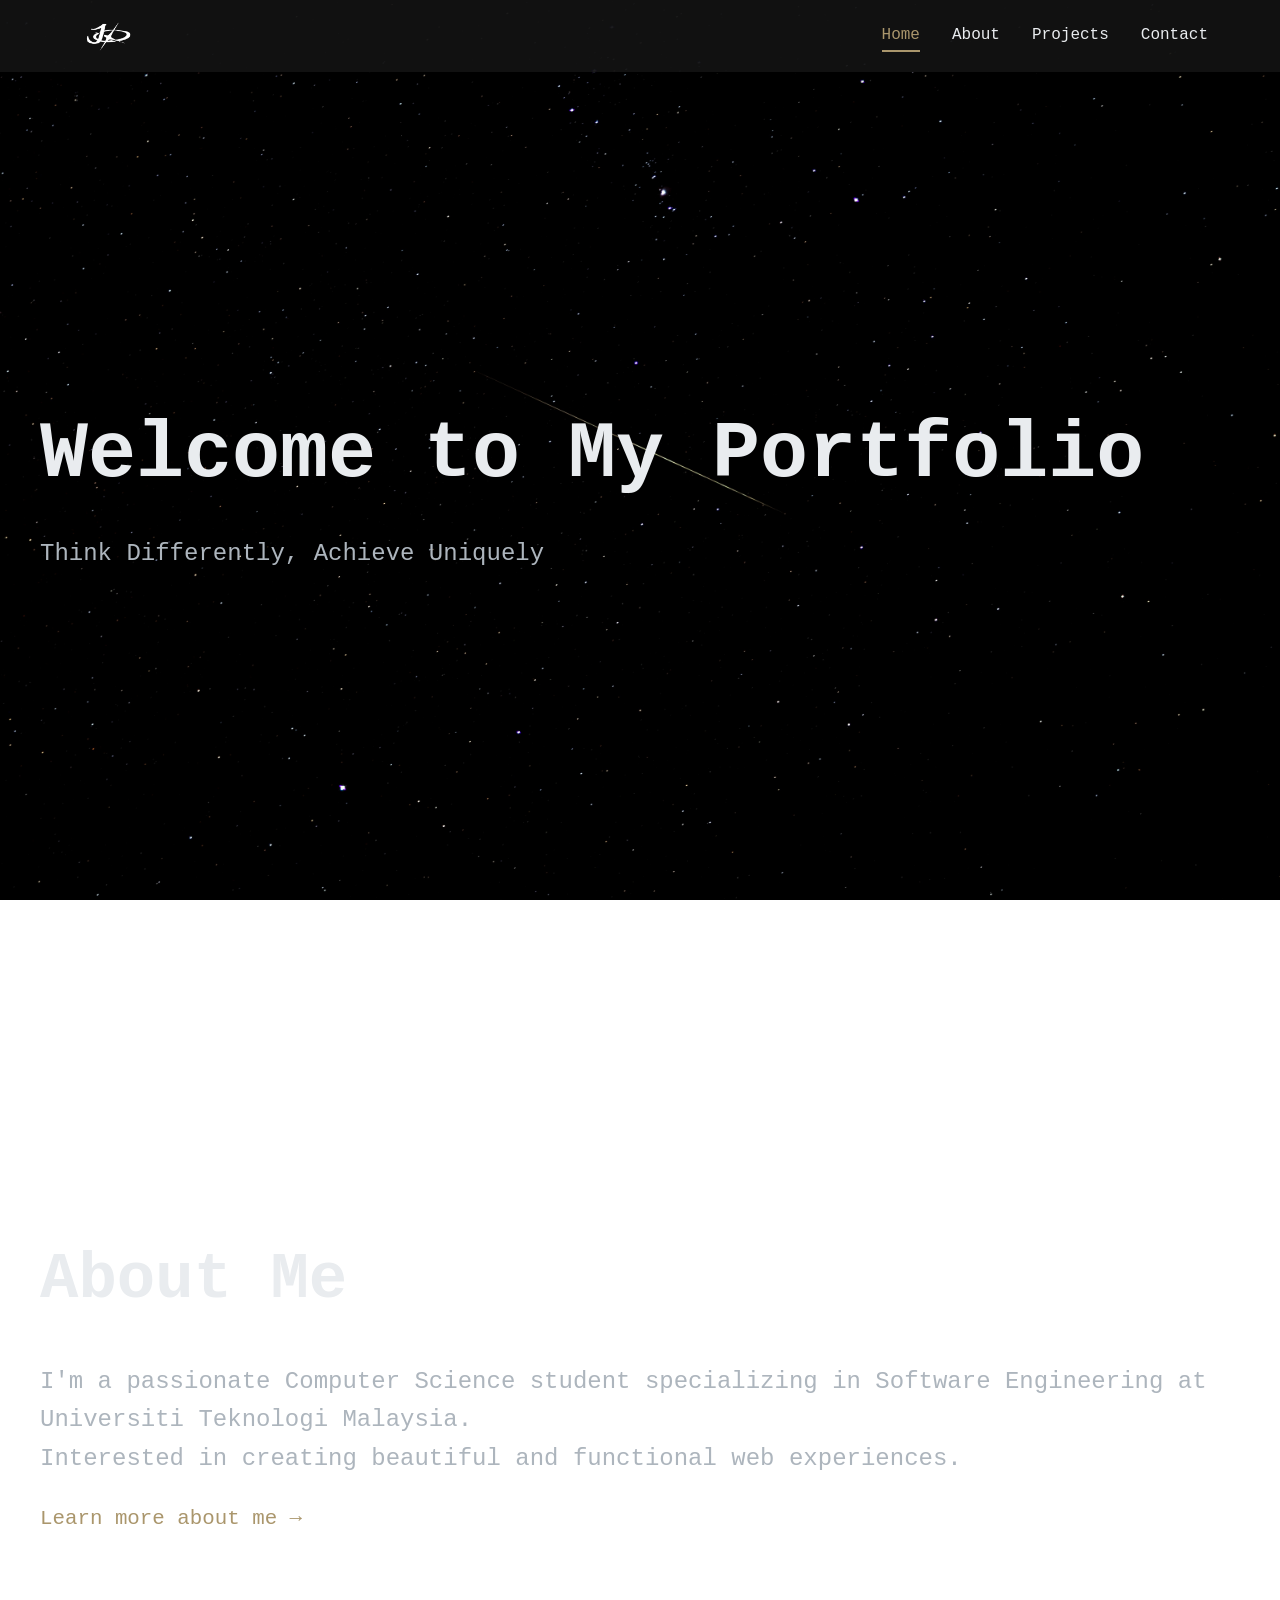
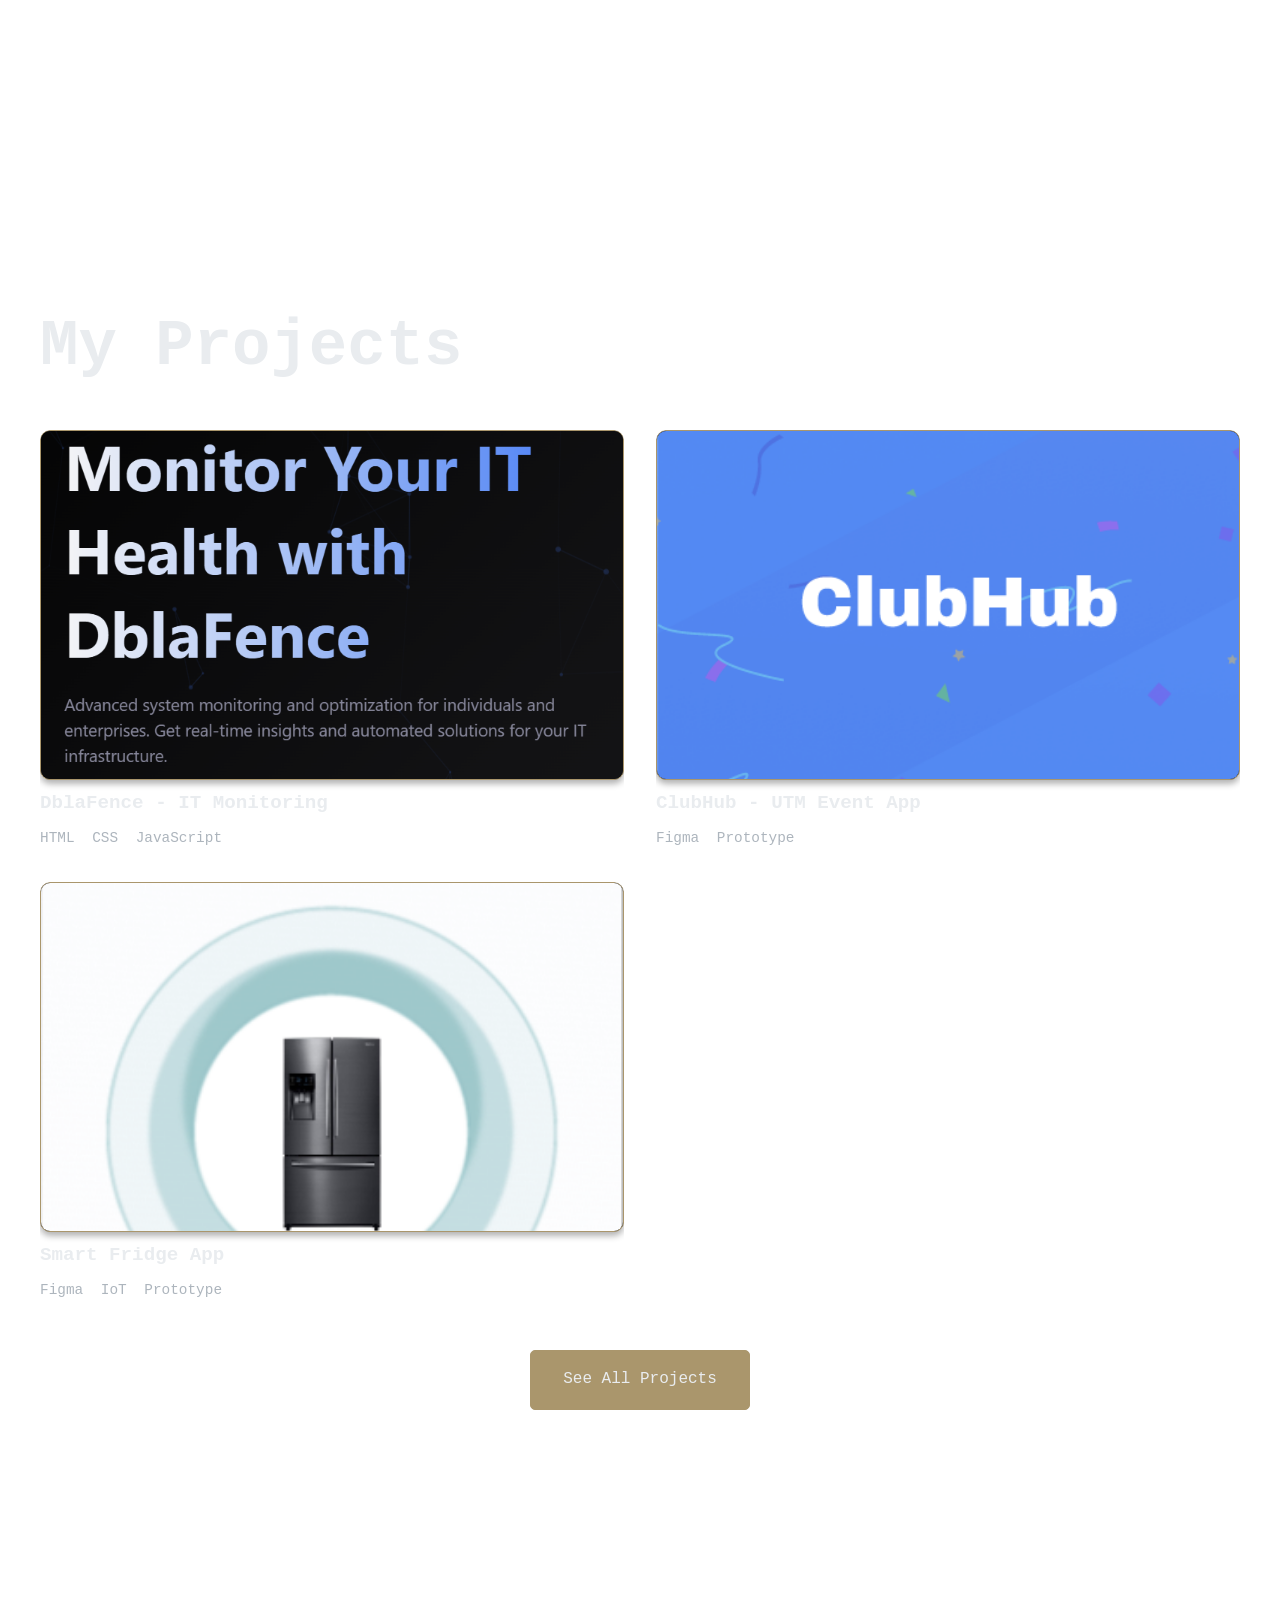
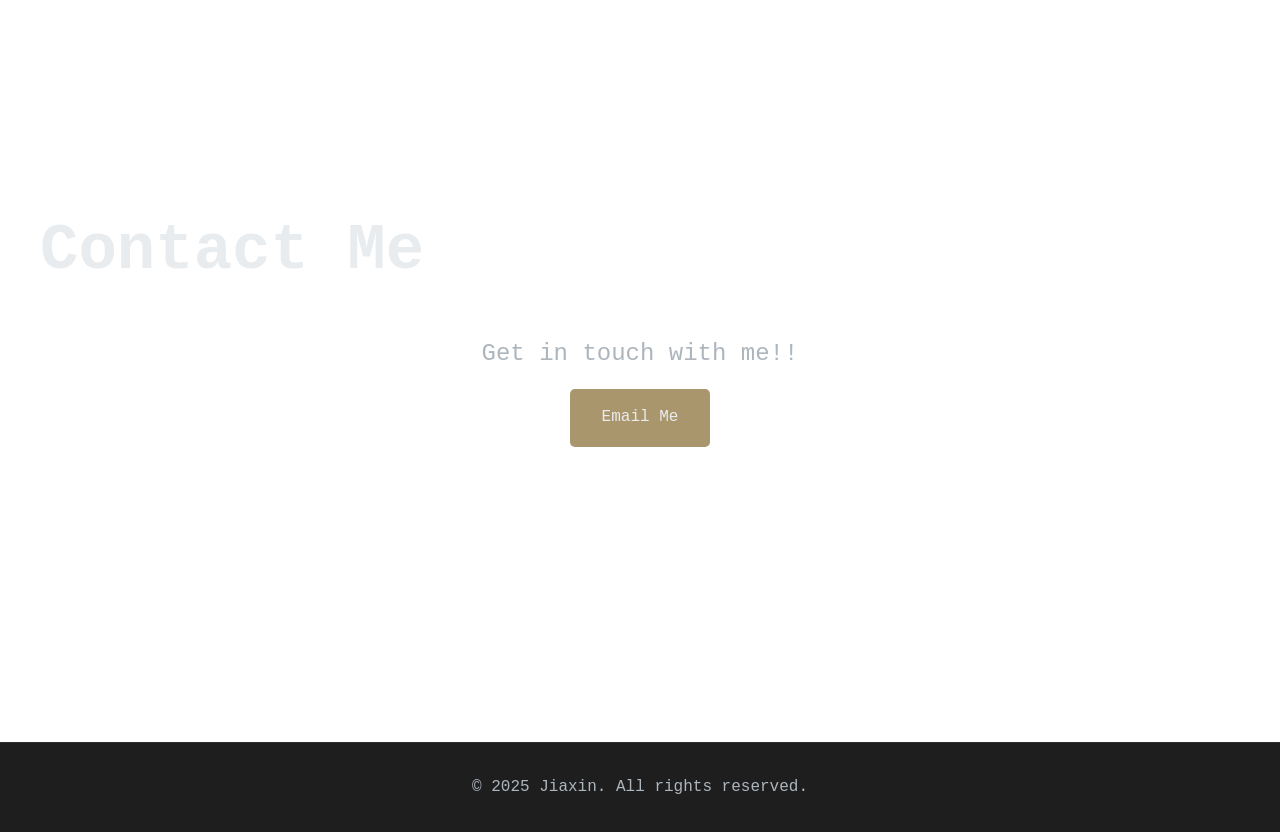
==== index.html @ 0b71a92a "first commit" ====
<!DOCTYPE html>
<html lang="en">
<head>
    <meta charset="UTF-8">
    <meta name="viewport" content="width=device-width, initial-scale=1.0">
    <title>Yap Jia Xin | Portfolio</title>
    <link rel="stylesheet" href="styles.css">
</head>
<body>
    <header class="header">
        <nav class="nav">
            <div class="logo">
                <a href="#home">
                    <img src="images/logo.PNG" alt="Logo" class="logo-img">
                </a>
            </div>
            <button class="mobile-menu-toggle" aria-label="Toggle menu">
                <span></span>
                <span></span>
                <span></span>
            </button>
            <ul class="nav-links">
                <li><a href="#home" class="active">Home</a></li>
                <li><a href="about.html">About</a></li>
                <li><a href="project.html">Projects</a></li>
                <li><a href="#contact">Contact</a></li>
            </ul>
        </nav>
    </header>

    <main>
        <section id="home" class="section fade-in">
            <div class="container">
                <h1>Welcome to My Portfolio</h1>
                <p class="subtitle">Think Differently, Achieve Uniquely</p>
            </div>
        </section>

        <!--About Me-->
        <section id="about" class="section fade-in">
            <div class="container">
                <h2>About Me</h2>
                <div class="about-content">
                    <p>I'm a passionate Computer Science student specializing in Software Engineering at Universiti Teknologi Malaysia.
                        </br>Interested in creating beautiful and functional web experiences.</p>
                    <a href="about.html" class="learn-more-link">Learn more about me &rarr;</a>
                </div>
            </div>
        </section>

        <section id="projects" class="section">
            <div class="container">
                <h2>My Projects</h2>
                <div class="projects-grid">
                    <!-- Project 1 -->
                    <div class="project-item fade-in">
                        <a href="project1.html" class="project-link" aria-label="View Project 1 Detail">
                            <div class="project-image-card">
                                <img src="images/project1.png" alt="Project 1 Image">
                            </div>
                            <div class="project-text-content">
                                <h3 class="project-title">DblaFence - IT Monitoring</h3>
                                <div class="project-tags">
                                    <span class="project-tag">HTML</span>
                                    <span class="project-tag">CSS</span>
                                    <span class="project-tag">JavaScript</span>
                                </div>
                            </div>
                        </a>
                    </div>
                    <!-- Project 2 -->
                    <div class="project-item fade-in">
                        <a href="project2.html" class="project-link" aria-label="View Project 2 Detail">
                            <div class="project-image-card">
                                <img src="images/project2.png" alt="Project 2 Image">
                            </div>
                            <div class="project-text-content">
                                <h3 class="project-title">ClubHub - UTM Event App</h3>
                                <div class="project-tags">
                                    <span class="project-tag">Figma</span>
                                    <span class="project-tag">Prototype</span>
                                </div>
                            </div>
                        </a>
                    </div>
                    <!-- Project 3 -->
                    <div class="project-item fade-in">
                        <a href="project3.html" class="project-link" aria-label="View Project 3 Detail">
                            <div class="project-image-card">
                                <img src="images/project3.png" alt="Project 3 Image">
                            </div>
                            <div class="project-text-content">
                                <h3 class="project-title">Smart Fridge App</h3>
                                <div class="project-tags">
                                    <span class="project-tag">Figma</span>
                                    <span class="project-tag">IoT</span>
                                    <span class="project-tag">Prototype</span>
                                </div>
                            </div>
                        </a>
                    </div>
                </div>
                <!-- Direct to Project -->
                <div class="see-all-projects-button">
                    <a href="project.html" class="btn primary-button">See All Projects</a>
                </div>
            </div>
        </section>

        <section id="contact" class="section fade-in">
            <div class="container">
                <h2>Contact Me</h2>
                <div class="contact-content">
                    <p>Get in touch with me!!</p>
                    <a href="mailto:jiaxin@graduate.utm.my" class="contact-button">Email Me</a>
                </div>
            </div>
        </section>
    </main>

    <footer class="footer">
        <div class="container">
            <p>&copy; 2025 Jiaxin. All rights reserved.</p>
        </div>
    </footer>

    <script src="script.js"></script>
</body>
</html>
---- styles.css ----
* {
    margin: 0;
    padding: 0;
    box-sizing: border-box;
    transition: background-color var(--transition-speed) ease,
                color var(--transition-speed) ease,
                border-color var(--transition-speed) ease,
                box-shadow var(--transition-speed) ease;
}

html {
    scroll-behavior: smooth;
}

body {
    font-family: 'Roboto Mono', monospace;
    line-height: 1.6;
    color: var(--text-color);
    background-image: url('images/background.jpg');
    background-size: cover; 
    background-repeat: no-repeat;
    background-attachment: fixed;
    background-position: center center;
    cursor: url('data:image/svg+xml;utf8,<svg xmlns="http://www.w3.org/2000/svg" width="48" height="48"><circle cx="24" cy="24" r="16" fill="white"/><filter id="shadow"><feDropShadow dx="0" dy="2" stdDeviation="2" flood-color="black" flood-opacity="0.5"/></filter></svg>') 24 24, auto;
}

:root {
    --primary-color: #aa966c;
    --text-color: #e9ecef;
    --text-color-secondary: #adb5bd;
    --background-color: #121212;
    --surface-color: #1e1e1e;
    --border-color: #2d2d2d;
    --hover-color: #2d2d2d;
    --card-background: #1e1e1e;
    --header-background: rgba(18, 18, 18, 0.95);
    --shadow-color: rgba(0, 0, 0, 0.3);
    
    --spacing-xs: 0.5rem;
    --spacing-sm: 1rem;
    --spacing-md: 2rem;
    --spacing-lg: 3rem;
    --transition-speed: 0.3s;
}

/* Header styles */
.header {
    position: fixed;
    top: 0;
    left: 0;
    width: 100%;
    background: var(--header-background);
    box-shadow: 0 2px 10px var(--shadow-color);
    z-index: 1000;
}

.nav {
    display: flex;
    justify-content: space-between;
    align-items: center;
    padding: var(--spacing-sm) var(--spacing-md);
    max-width: 1200px;
    margin: 0 auto;
}

.logo {
    display: flex;
    align-items: center;
}

.logo a {
    text-decoration: none;
    display: flex;
    align-items: center;
}

.logo-img {
    height: 40px;
    width: auto;
    object-fit: contain;
}

.nav-links {
    display: flex;
    align-items: center;
    gap: var(--spacing-md);
    list-style: none;
}

.nav-links a {
    color: var(--text-color);
    font-weight: 500;
    text-decoration: none;
    transition: color var(--transition-speed) ease;
    position: relative;
    padding: var(--spacing-xs) 0;
}

.nav-links a::after {
    content: '';
    position: absolute;
    bottom: 0;
    left: 0;
    width: 0;
    height: 2px;
    background-color: var(--primary-color);
    transition: width var(--transition-speed) ease;
}

.nav-links a:hover::after,
.nav-links a.active::after {
    width: 100%;
}

.nav-links a:hover,
.nav-links a.active {
    color: var(--primary-color);
}

.mobile-menu-toggle {
    display: none;
    background: none;
    border: none;
    cursor: pointer;
    padding: var(--spacing-xs);
}

.mobile-menu-toggle span {
    display: block;
    width: 25px;
    height: 3px;
    background-color: var(--text-color);
    margin: 5px 0;
    transition: all var(--transition-speed) ease;
}

.section {
    min-height: 100vh;
    padding: 6rem 2rem 2rem;
    display: flex;
    align-items: center;
    justify-content: center;
}

.container {
    max-width: 1200px;
    margin: 0 auto;
    width: 100%;
}

h1, h2, h3, h4, h5, h6 {
    color: var(--text-color);
}

p {
    color: var(--text-color-secondary);
    font-size: 1.5rem;
}

h1 {
    font-size: 5rem;
    margin-bottom: 1rem;
}

h2 {
    font-size: 4rem;
    margin-bottom: 2rem;
}

.subtitle {
    color: var(--text-color-secondary);
    font-size: 1.5rem;
}

/* ------------Projects section------------ */
.projects-grid {
    display: grid;
    grid-template-columns: repeat(auto-fit, minmax(300px, 1fr));
    gap: var(--spacing-md); 
    margin-top: var(--spacing-md);
}

.project-item {
    border-radius: 10px; 
    overflow: hidden;
    display: flex;
    flex-direction: column; 
    transition: transform 0.3s ease;
}

.project-item:hover {
    transform: none;
}

.project-link {
    text-decoration: none;
    color: inherit;
    display: flex;
    flex-direction: column;
    height: 100%; 
    transition: transform 0.3s ease, box-shadow 0.3s ease; 
    border-radius: 10px; 
}

.project-link:hover {
     transform: translateY(-5px);
     box-shadow: 0 8px 16px var(--shadow-color);
}


.project-image-card {
    width: 100%;
    height: 200px; 
    overflow: hidden;
    border-radius: 10px;
    background-color: var(--surface-color);
    box-shadow: 0 4px 6px var(--shadow-color);
    flex-shrink: 0; 
    position: relative;
    border: 1px solid var(--primary-color);
}

.project-image-card img {
    display: block;
    width: 100%;
    height: 100%;
    object-fit: cover; 
    transition: transform 0.3s ease, filter 0.3s ease;
}

.project-image-card::after {
    content: '';
    position: absolute;
    top: 0;
    left: 0;
    right: 0;
    bottom: 0;
    background-image: url('images/next.PNG'); 
    filter: brightness(0.8);
    background-size: 60px auto; 
    background-repeat: no-repeat;
    background-position: center center;
    background-color: rgba(0, 0, 0, 0.5); 
    opacity: 0;
    transition: opacity 0.3s ease; 
    pointer-events: none;
}


.project-link:hover .project-image-card img {
    transform: scale(1.05);
    filter: blur(5px); 
}

.project-link:hover .project-image-card::after {
    opacity: 1;
}

.project-text-content {
    flex-grow: 1; 
    display: flex;
    flex-direction: column;
    align-items: flex-start; 
}

.project-title {
    font-size: 1.2rem;
    margin-top: 0.5rem;
    margin-bottom: 0.5rem;
    color: var(--text-color); 
}

.project-tags {
    display: flex;
    flex-wrap: wrap;
    gap: 0.5rem;
    margin-top: auto; 
}

.project-tag {
    color: var(--text-color-secondary);
    padding: 0 0.6rem 0 0;
    font-size: 0.9rem;
}

/* ------------Contact section------------ */
.contact-content {
    text-align: center;
}

.contact-button {
    display: inline-block;
    padding: 1rem 2rem;
    background: var(--primary-color);
    color: var(--text-color);
    text-decoration: none;
    border-radius: 5px;
    margin-top: 1rem;
    transition: background 0.3s ease;
}

.contact-button:hover {
    background: var(--hover-color);
    border: 1px solid var(--primary-color);
}

/* ------------Footer section------------ */
.footer {
    background: var(--surface-color);
    color: var(--text-color-secondary);
    padding: 2rem;
    text-align: center;
    border-top: 1px solid var(--border-color);
}

.footer p {
    font-size: 1rem;
}

.fade-in {
    opacity: 0;
    transform: translateY(20px);
    transition: opacity 0.6s ease, transform 0.6s ease;
}

.fade-in.visible {
    opacity: 1;
    transform: translateY(0);
}

.nav-links a:hover {
    color: var(--primary-color);
}

::-webkit-scrollbar {
    width: 10px;
}

::-webkit-scrollbar-track {
    background: var(--background-color);
}

::-webkit-scrollbar-thumb {
    background: var(--surface-color);
    border-radius: 5px;
}

::-webkit-scrollbar-thumb:hover {
    background: var(--border-color);
}

/* ------------Project Detail Page------------ */
.project-detail-page {
    padding-top: 80px; 
}

.project-detail-container {
    max-width: 1000px;
    margin: 8rem auto 4rem auto;
    padding: 0 2rem;
    opacity: 0; 
    transform: translateY(20px);
    transition: opacity 0.6s ease, transform 0.6s ease;
}

.project-detail-container.visible {
     opacity: 1;
    transform: translateY(0);
}

.project-detail-title {
    font-size: 3rem;
    margin-bottom: 2rem;
    color: var(--text-color);
    text-align: center;
}

.project-main-layout {
    display: flex;
    flex-direction: column; 
    gap: var(--spacing-lg); 
}

.project-left-column {
    flex: 1; 
    display: flex;
    flex-direction: column;
    gap: var(--spacing-md);
}

.project-right-column {
    flex: 1; 
    display: flex;
    justify-content: center;
    align-items: flex-start; 
}

.project-detail-meta {
    display: flex;
    flex-direction: column; 
    gap: var(--spacing-md);
    margin-bottom: 0; 
    color: var(--text-color-secondary);
}

.project-description {
    flex: 1; 
}

.project-details {
    flex: 1; 
}

.project-detail-description p {
    font-size: 1.1rem;
    line-height: 1.8;
    color: var(--text-color-secondary);
}

.project-detail-meta h3 {
    font-size: 1.5rem;
    margin-bottom: var(--spacing-sm);
    color: var(--primary-color);
}


.project-detail-image {
    width: 100%;
    max-width: 500px;
    height: auto; 
    object-fit: contain;
    border-radius: 8px;
    box-shadow: 0 4px 15px rgba(0, 0, 0, 0.2);
    margin-bottom: 0;
}

.project-detail-tags {
    display: flex;
    flex-wrap: wrap;
    gap: 0.5rem;
    margin-bottom: 1rem;
}

.project-detail-tags .project-tag {
     background-color: var(--surface-color);
    color: var(--text-color-secondary);
    padding: 0.4rem 0.8rem;
    border-radius: 4px;
    font-size: 1rem;
    border: 1px solid var(--border-color);
}

.project-detail-actions {
    display: flex;
    gap: 1rem;
    margin-top: 1rem; 
    justify-content: center;
}

.project-detail-button {
    display: inline-block;
    padding: 0.8rem 1.5rem;
    background-color: var(--primary-color);
    color: var(--background-color);
    text-decoration: none;
    border-radius: 5px;
    transition: background-color 0.3s ease, transform 0.2s ease;
    font-size: 1rem;
    text-align: center;
    min-width: 120px;
}

.project-detail-button:hover {
    transform: translateY(-2px);
}

.primary-button {
    background: var(--primary-color);
    color: var(--background-color);
    border: 1px solid var(--primary-color);
}

.primary-button:hover {
    background: var(--hover-color);
    border: 1px solid var(--primary-color);
}

.secondary-button {
    background: none;
    color: var(--primary-color);
    border: 1px solid var(--primary-color);
}

.secondary-button:hover {
    background: var(--primary-color);
    color: var(--background-color);
}


/*Desktop view*/
@media screen and (min-width: 769px) {
    .projects-grid {
        display: grid;
        grid-template-columns: repeat(2, 1fr);
        gap: var(--spacing-md);
        margin-top: var(--spacing-md);
    }
    .project-image-card {
        height: 350px;
    }

    .project-main-layout {
        flex-direction: row; 
        align-items: flex-start;
    }

    .project-left-column {
        flex: 1; 
        display: flex;
        flex-direction: column;
        gap: var(--spacing-md);
        padding-right: var(--spacing-lg);
        order: 1; 
    }

    .project-right-column {
        flex: 1; 
        display: flex;
        justify-content: center;
        align-items: flex-start;
         padding-left: var(--spacing-lg); 
         order: 2; 
    }

     .project-detail-meta {
        flex-direction: row;
        gap: var(--spacing-lg);
     }
}

.project-link {
    text-decoration: none;
    color: inherit;
    display: flex;
    flex-direction: column;
    height: 100%; 
}

.back-button {
     background-color: var(--surface-color);
     color: var(--text-color);
     border: 1px solid var(--text-color-secondary);
}


.see-all-projects-button {
    text-align: center;
    margin-top: var(--spacing-lg); 
}

.see-all-projects-button a {
    color: var(--text-color);
}

.btn {
    display: inline-block;
    padding: 1rem 2rem; 
    text-decoration: none; 
    border-radius: 5px;
    transition: background 0.3s ease, color 0.3s ease, border-color 0.3s ease, transform 0.2s ease; 
    font-weight: 500; 
    font-size: 1rem; 
    text-align: center;
    min-width: 120px; 
    cursor: pointer;
}

.primary-button {
    background: var(--primary-color);
    color: var(--background-color);
    border: 1px solid var(--primary-color);
}

.primary-button:hover {
    background: var(--hover-color);
    border-color: var(--primary-color);
    transform: translateY(-2px);
}

.secondary-button {
    background: var(--surface-color); 
    color: var(--text-color); 
    border: 1px solid var(--text-color-secondary);
}

.secondary-button:hover {
    background-color: var(--border-color); 
    color: var(--text-color); 
    border-color: var(--border-color);
    transform: translateY(-2px); 
}

.learn-more-link {
    color: var(--primary-color);
    text-decoration: none;
    font-size: 1.3rem;
    font-weight: 500;
    display: inline-block;
    margin-top: 1.5rem;
    transition: color 0.2s;
}
.learn-more-link:hover {
    text-decoration: none;
    color: #ddc183;
}

/* About Page Layout */
.about-container {
    display: flex;
    flex-direction: row;
    align-items: flex-start;
    gap: 3rem;
    max-width: 900px;
    margin: 0 auto;
    padding: 3rem 1rem;
}

.about-profile {
    flex: 0 0 180px;
    display: flex;
    justify-content: center;
    align-items: flex-start;
    padding-top: 3rem;
}

.about-profile-img {
    width: 180px;
    height: 180px;
    object-fit: cover;
    border-radius: 50%;
    box-shadow: 0 4px 16px rgba(0,0,0,0.2);
    border: 3px solid var(--primary-color);
}

.about-info {
    flex: 1;
    display: flex;
    flex-direction: column;
    gap: 2rem;
}

.about-intro {
    font-size: 1.2rem;
    color: var(--text-color-secondary);
    margin-bottom: 1.5rem;
}

.about-skills, .about-favorites {
    list-style: none;
    padding: 0;
    margin: 0;
    display: grid;
    grid-template-columns: 1fr 1fr;
    gap: 0.5rem 2rem;
}

.about-skills li, .about-favorites li {
    font-size: 1rem;
    color: var(--text-color-secondary);
    padding-left: 1.2em;
    position: relative;
}

.about-skills li::before {
    content: '•';
    color: var(--primary-color);
    position: absolute;
    left: 0;
}

.about-info h2 {
    margin: 2rem auto 0 0;
}


/* ------------About Page------------ */

.about-skills-scroll {
    display: flex;
    flex-direction: row;
    gap: 2rem;
    overflow-x: auto;
    padding: 1rem 0 0.5rem 0;
    scroll-behavior: smooth;
    scrollbar-width: none;
    -ms-overflow-style: none;
    max-width: 600px;
    margin: 0 auto;
    overflow-x: hidden;
    justify-content: flex-start;
}

@media screen and (max-width: 768px) {
    .about-skills-scroll {
        max-width: 100%;
        overflow-x: auto;
        margin: 0;
    }
}

.skill-item {
    display: flex;
    flex-direction: column;
    align-items: center;
    min-width: 90px;
    max-width: 120px;
    flex: 0 0 auto;
    background: rgba(30,30,30,0.7);
    border-radius: 12px;
    box-shadow: 0 2px 8px rgba(0,0,0,0.15);
    padding: 1rem 0.5rem 0.5rem 0.5rem;
    transition: transform 0.2s;
    margin: 0.5rem;
}
.skill-item img {
    width: 48px;
    height: 48px;
    object-fit: contain;
    margin-bottom: 0.5rem;
}
.skill-item span {
    color: var(--text-color-secondary);
    font-size: 1rem;
    margin-top: 0.2rem;
    text-align: center;
}
.skill-item:hover {
    transform: scale(1.08);
    background: rgba(221,193,131,0.12);
}

.skills-scroll-range {
    width: 100%;
    margin-top: 0.5rem;
    accent-color: var(--primary-color);
    background: none;
}

.about-skills-scroll::-webkit-scrollbar {
    height: 6px;
}
.about-skills-scroll::-webkit-scrollbar-thumb {
    background: var(--primary-color);
    border-radius: 3px;
}

.about-skills-scroll img {
    filter: invert();
}

.skill-item.active {
    transform: scale(1.15);
    border: 2px solid var(--primary-color);
    box-shadow: 0 4px 16px rgba(221,193,131,0.25);
    background: rgba(221,193,131,0.10);
    z-index: 1;
}

/* mobile view */
@media screen and (max-width: 768px) {
    .mobile-menu-toggle {
        display: block;
    }

    .nav-links {
        position: fixed;
        top: 70px;
        left: 0;
        width: 100%;
        background: var(--surface-color);
        flex-direction: column;
        padding: var(--spacing-md);
        gap: var(--spacing-md);
        transform: translateY(-100%);
        opacity: 0;
        visibility: hidden;
        transition: all var(--transition-speed) ease;
        box-shadow: 0 4px 6px var(--shadow-color);
    }

    .nav-links.active {
        transform: translateY(0);
        opacity: 1;
        visibility: visible;
    }

    .mobile-menu-toggle.active span:nth-child(1) {
        transform: rotate(45deg) translate(5px, 5px);
    }

    .mobile-menu-toggle.active span:nth-child(2) {
        opacity: 0;
    }

    .mobile-menu-toggle.active span:nth-child(3) {
        transform: rotate(-45deg) translate(7px, -6px);
    }

    .logo-img {
        height: 32px;
    }

    #home h1 {
        font-size: 2.5rem;
    }

    p {
        font-size: 1.2rem;
    }

    h2 {
        font-size: 2.5rem;
    }

    .project-detail-page {
        padding-top: 70px;
    }
    .project-detail-container {
        margin-top: 6rem;
        padding: 0 1rem;
    }

    .project-detail-title {
        font-size: 2rem;
    }

    .project-detail-meta {
         flex-direction: column; 
        gap: 1rem;
     }

     .project-detail-description p {
         font-size: 1rem;
     }

     .project-detail-image {
         max-height: 300px;
     }

     .project-main-layout {
         flex-direction: column;
         gap: var(--spacing-lg);
     }

     .project-left-column {
         order: 2;
         gap: var(--spacing-md);
     }

     .project-right-column {
         order: 1;
     }

     .project-detail-actions {
         flex-direction: row;
         gap: 0.8rem;
         justify-content: center;
         flex-wrap: wrap; 
     }

     .project-detail-button {
         padding: 0.6rem 1.2rem;
         font-size: 0.8rem;
         width: auto;
         flex-grow: 1;
         flex-basis: 120px;
         min-width: 100px;
     }
     .project-detail-actions .project-detail-button {
         width: 100%;
         min-width: auto;
     }

    .about-container {
        flex-direction: column;
        align-items: center;
        gap: 2rem;
        padding: 2rem 0.5rem;
    }
    .about-profile {
        justify-content: center;
        align-items: center;
        margin-bottom: 1rem;
    }
    .about-profile-img {
        width: 160px;
        height: 160px;
    }
    .about-info {
        width: 100%;
        gap: 1.2rem;
    }
    .about-skills, .about-favorites {
        grid-template-columns: 1fr;
        gap: 0.5rem 0;
    }

    .learn-more-link {
        font-size: 1rem;
    }

    .about-skills-scroll {
        gap: 1rem;
        padding: 0.5rem 0 0.2rem 0;
    }
    .skill-item {
        margin: 0.5rem;
        min-width: 70px;
        max-width: 90px;
        padding: 0.7rem 0.2rem 0.3rem 0.2rem;
    }
    .skill-item img {
        width: 36px;
        height: 36px;
    }
    .skill-item span {
        font-size: 0.9rem;
    }
}
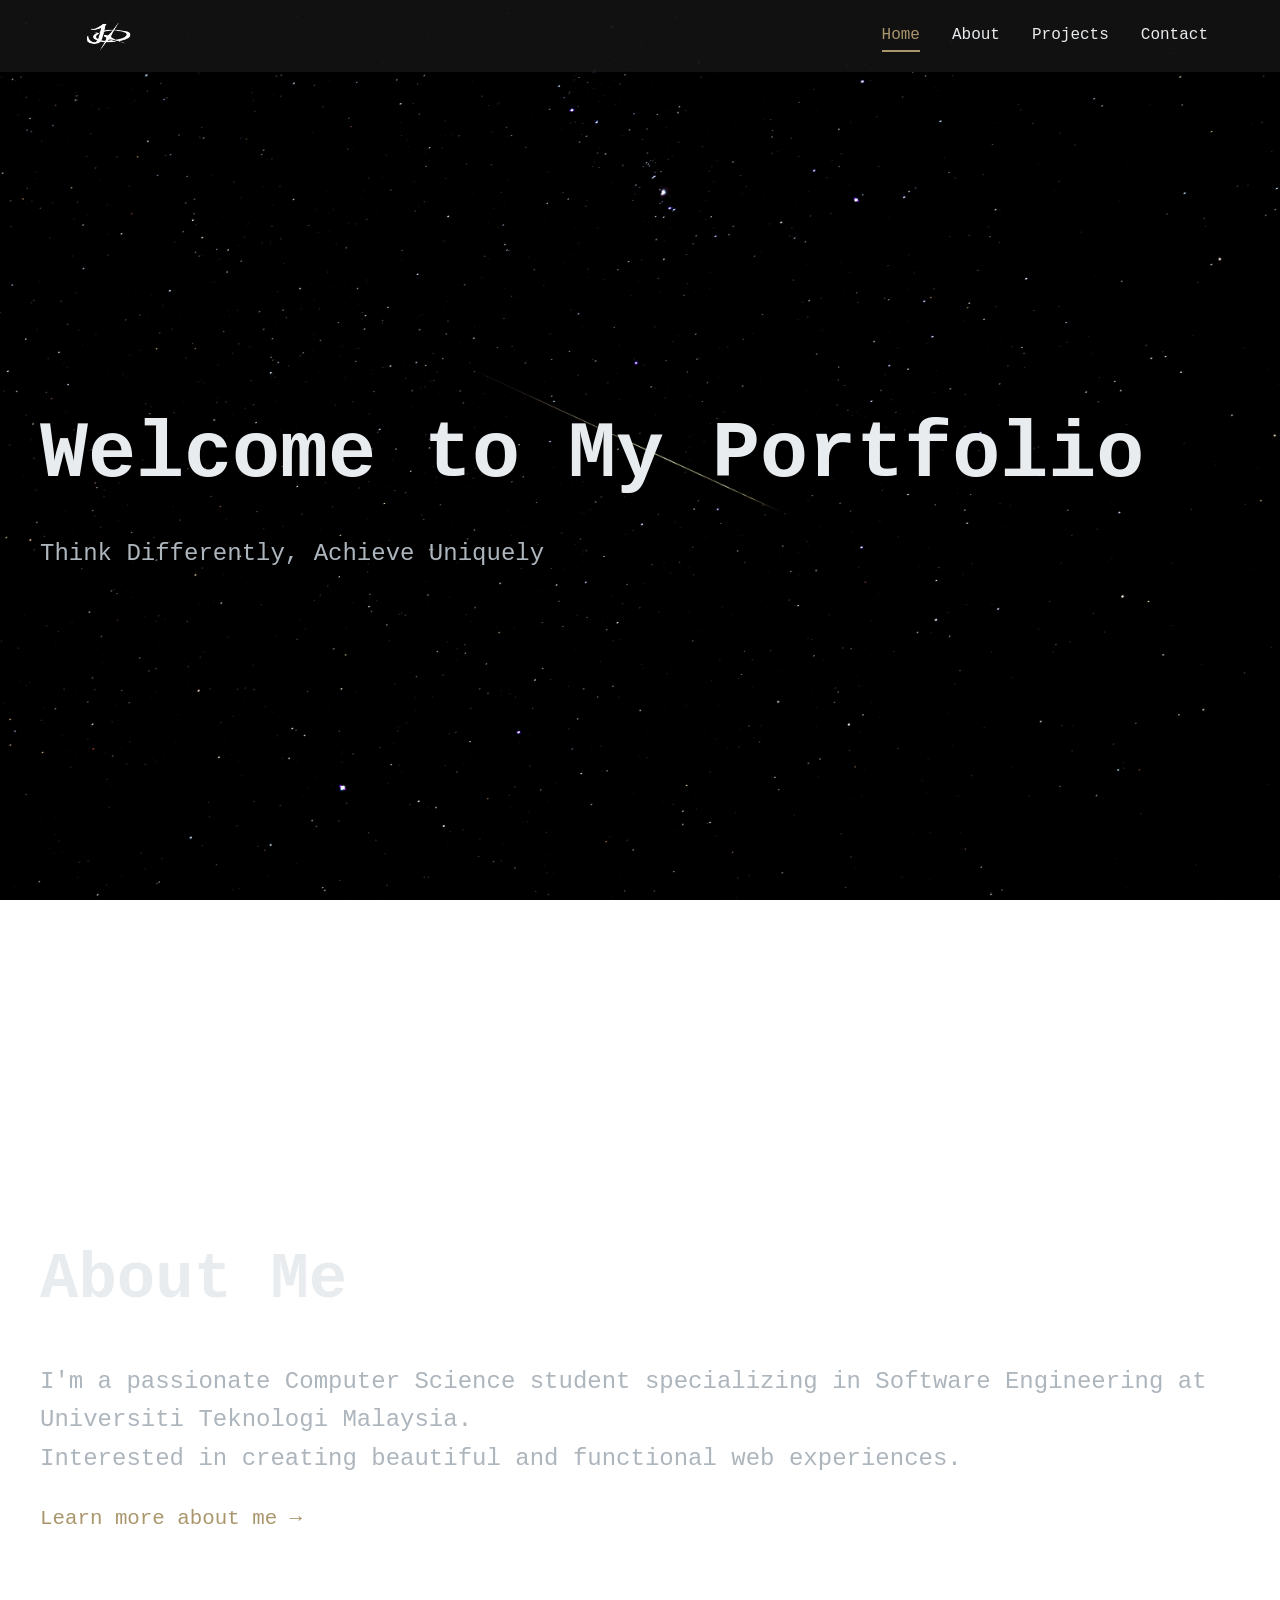
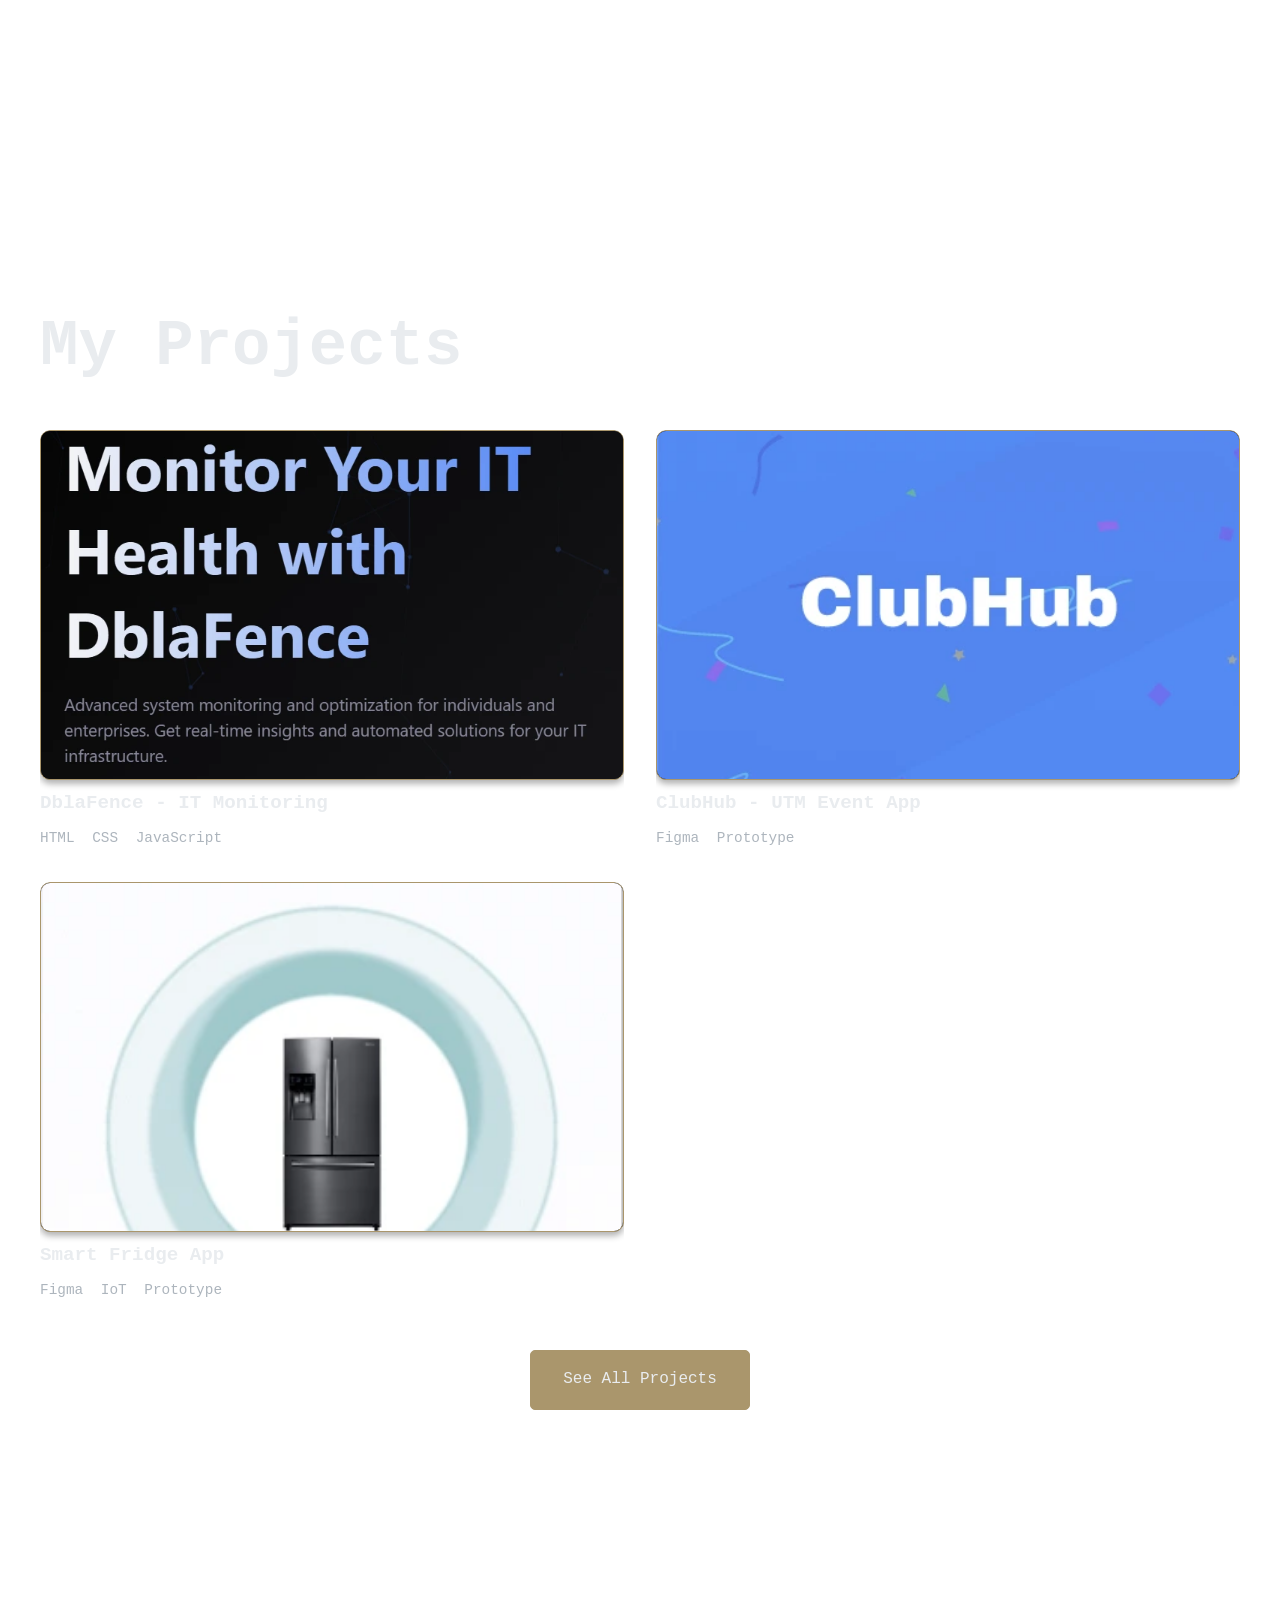
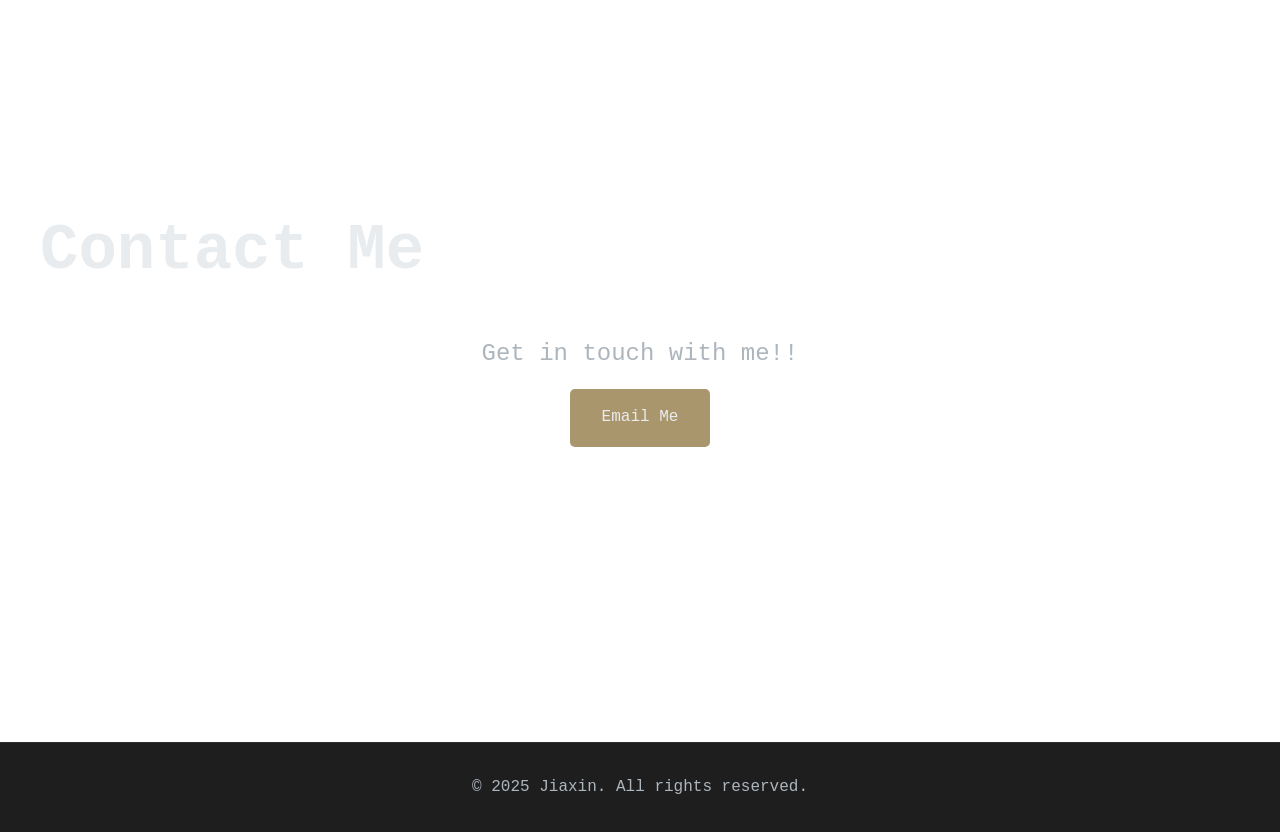
==== commit a5568a7a: "change image type" ====
--- a/index.html
+++ b/index.html
@@ -11,7 +11,7 @@
         <nav class="nav">
             <div class="logo">
                 <a href="#home">
-                    <img src="images/logo.PNG" alt="Logo" class="logo-img">
+                    <img src="images/logo.webp" alt="Logo" class="logo-img">
                 </a>
             </div>
             <button class="mobile-menu-toggle" aria-label="Toggle menu">
@@ -56,7 +56,7 @@
                     <div class="project-item fade-in">
                         <a href="project1.html" class="project-link" aria-label="View Project 1 Detail">
                             <div class="project-image-card">
-                                <img src="images/project1.png" alt="Project 1 Image">
+                                <img src="images/project1.webp" alt="Project 1 Image">
                             </div>
                             <div class="project-text-content">
                                 <h3 class="project-title">DblaFence - IT Monitoring</h3>
@@ -72,7 +72,7 @@
                     <div class="project-item fade-in">
                         <a href="project2.html" class="project-link" aria-label="View Project 2 Detail">
                             <div class="project-image-card">
-                                <img src="images/project2.png" alt="Project 2 Image">
+                                <img src="images/project2.webp" alt="Project 2 Image">
                             </div>
                             <div class="project-text-content">
                                 <h3 class="project-title">ClubHub - UTM Event App</h3>
@@ -87,7 +87,7 @@
                     <div class="project-item fade-in">
                         <a href="project3.html" class="project-link" aria-label="View Project 3 Detail">
                             <div class="project-image-card">
-                                <img src="images/project3.png" alt="Project 3 Image">
+                                <img src="images/project3.webp" alt="Project 3 Image">
                             </div>
                             <div class="project-text-content">
                                 <h3 class="project-title">Smart Fridge App</h3>
--- a/styles.css
+++ b/styles.css
@@ -16,7 +16,7 @@
     font-family: 'Roboto Mono', monospace;
     line-height: 1.6;
     color: var(--text-color);
-    background-image: url('images/background.jpg');
+    background-image: url('images/background.webp');
     background-size: cover; 
     background-repeat: no-repeat;
     background-attachment: fixed;
@@ -235,7 +235,7 @@
     left: 0;
     right: 0;
     bottom: 0;
-    background-image: url('images/next.PNG'); 
+    background-image: url('images/next.webp'); 
     filter: brightness(0.8);
     background-size: 60px auto; 
     background-repeat: no-repeat;
@@ -818,6 +818,10 @@
         font-size: 1.2rem;
     }
 
+    h1 {
+        font-size: 3rem;
+    }
+
     h2 {
         font-size: 2.5rem;
     }
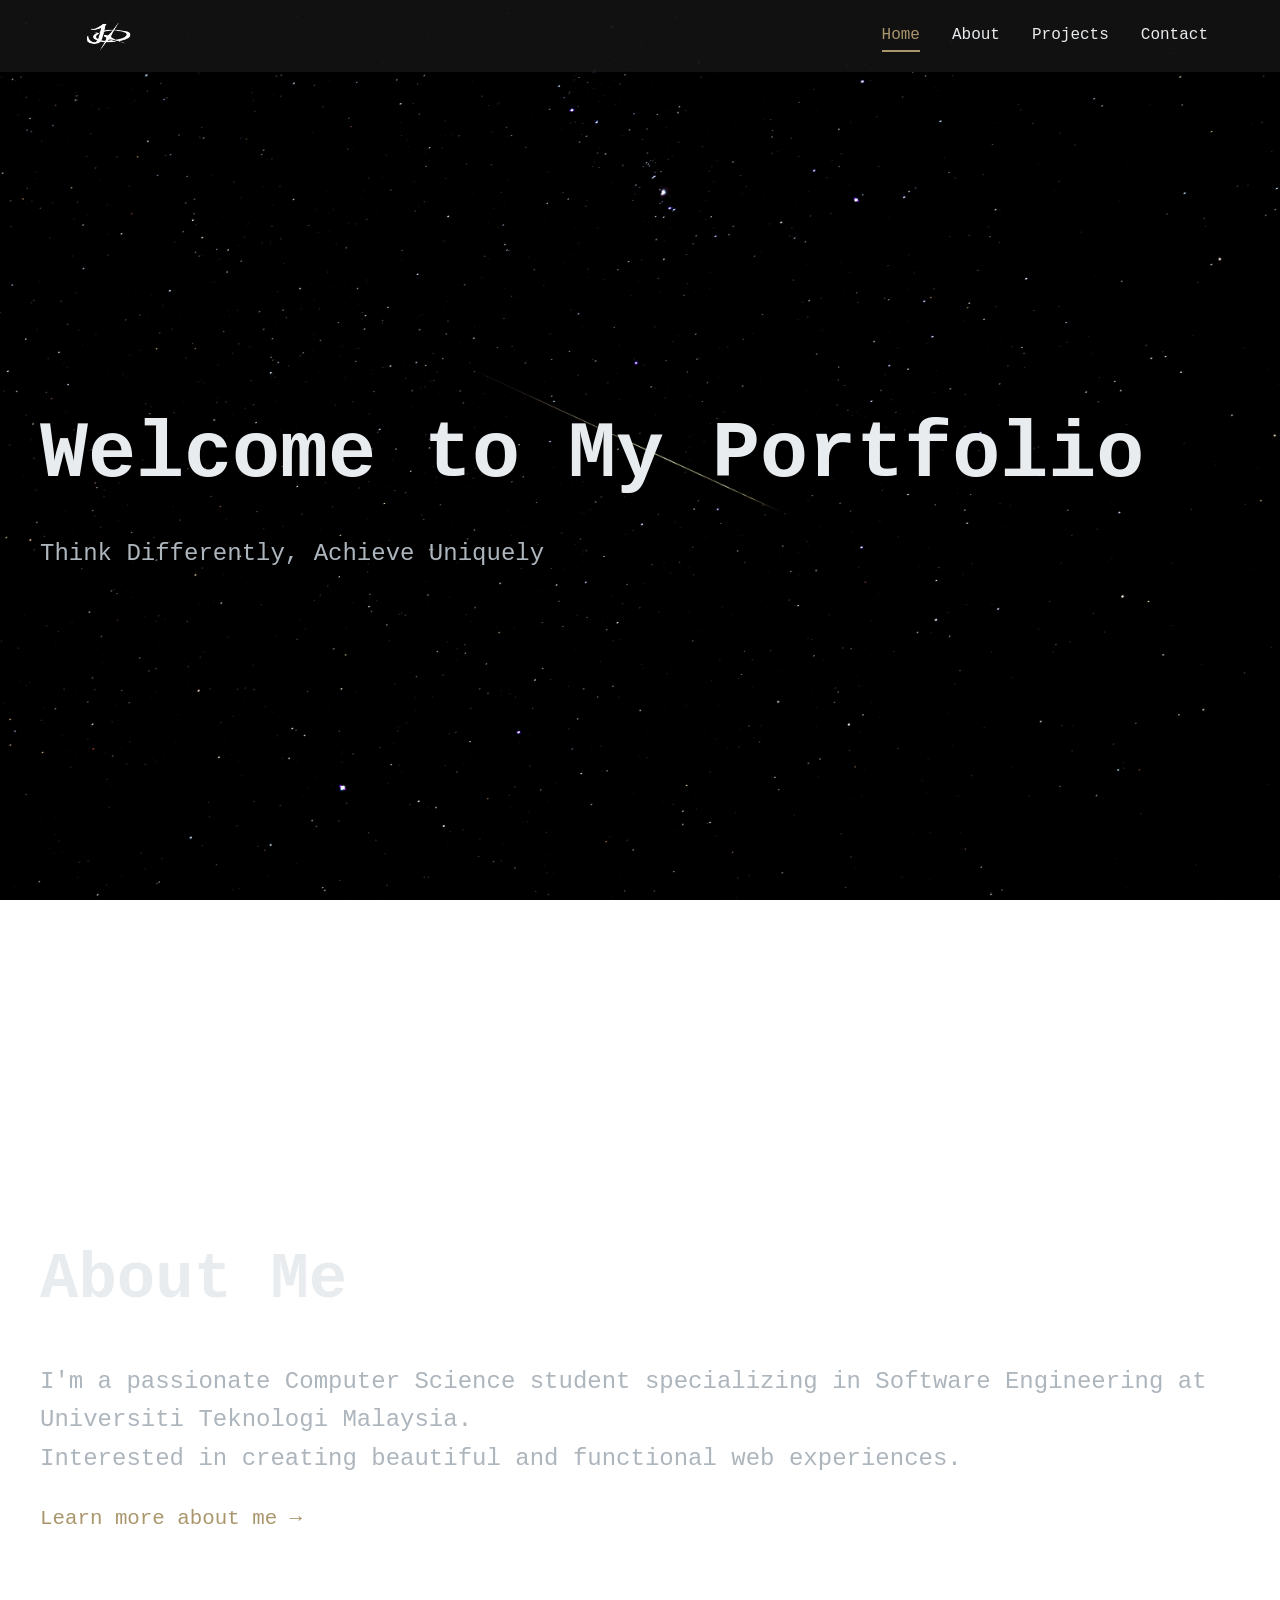
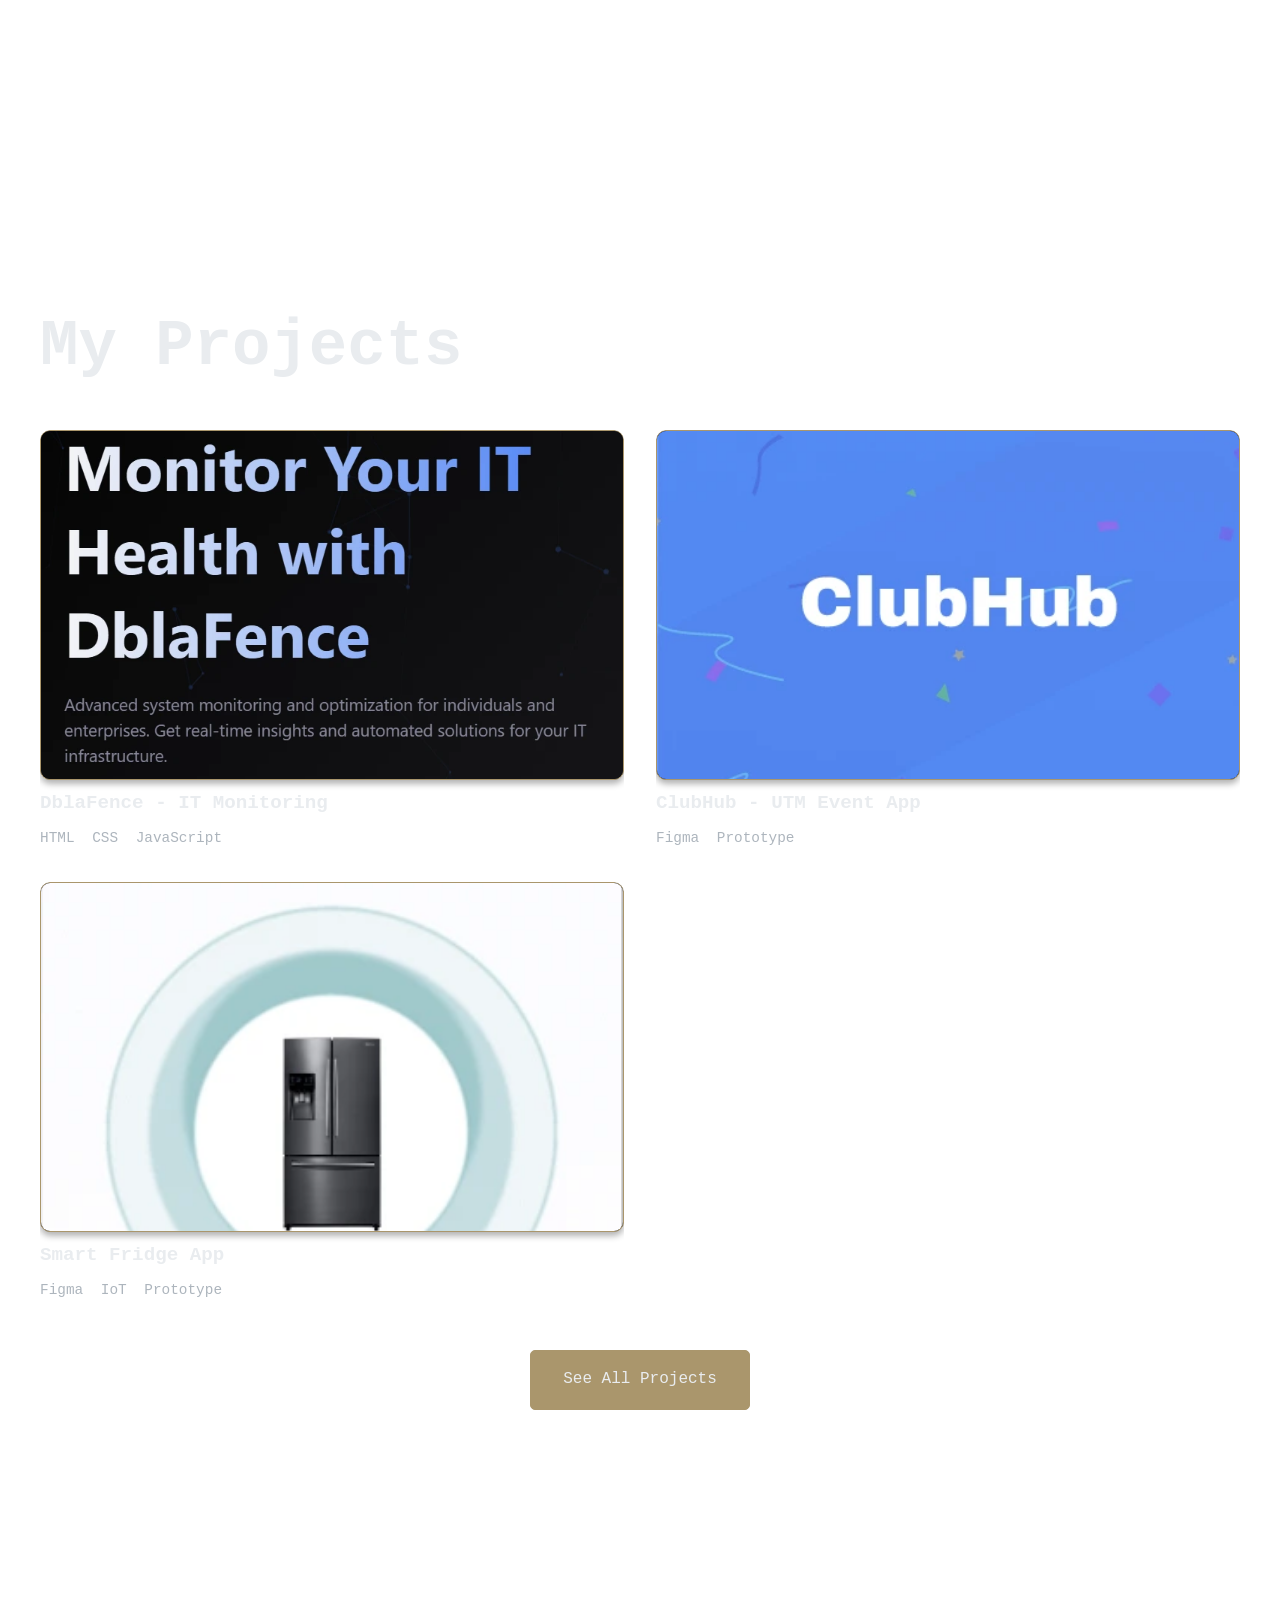
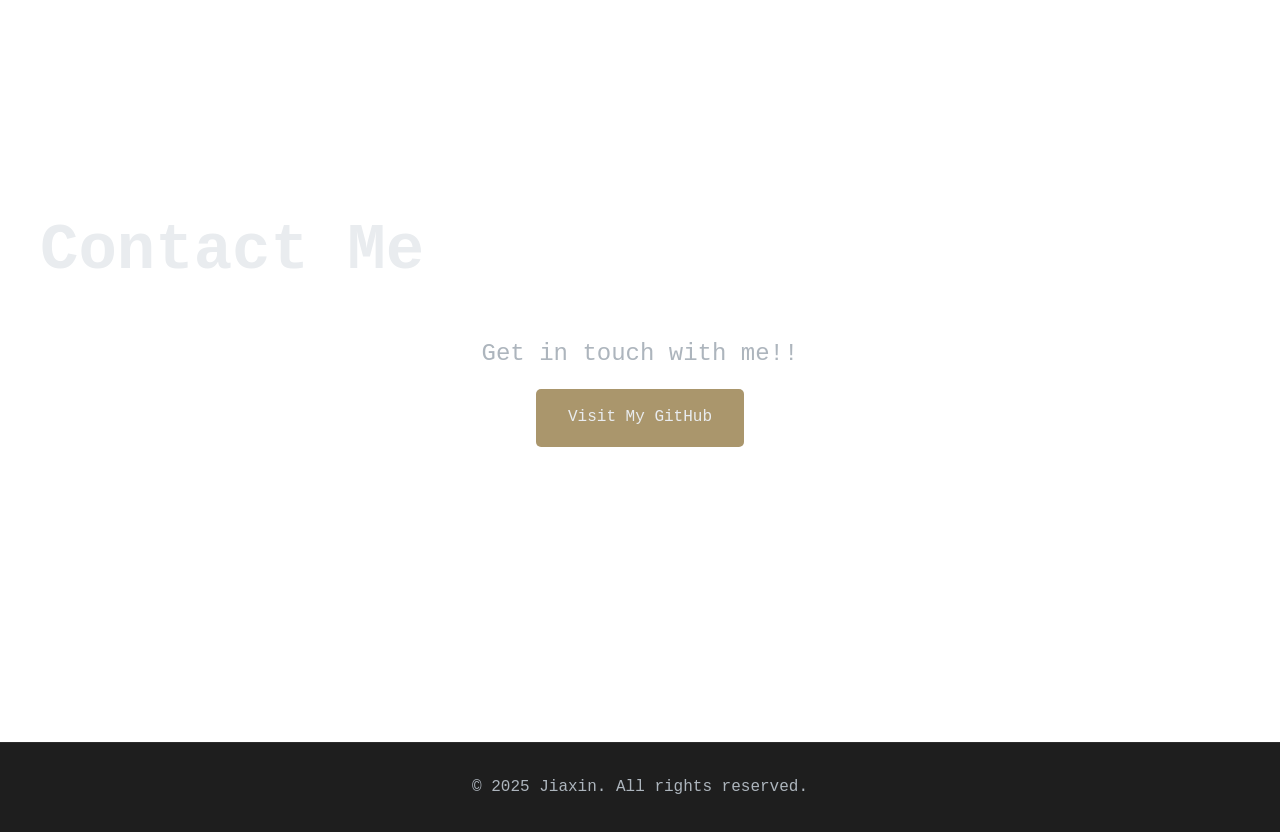
==== commit f441f30f: "change contact" ====
--- a/index.html
+++ b/index.html
@@ -3,7 +3,8 @@
 <head>
     <meta charset="UTF-8">
     <meta name="viewport" content="width=device-width, initial-scale=1.0">
-    <title>Yap Jia Xin | Portfolio</title>
+    <title>Jiaxin's Portfolio</title>
+    <meta name="description" content="Welcome to Jiaxin's portfolio website. Explore projects, skills, and more about a passionate Computer Science student specializing in Software Engineering at Universiti Teknologi Malaysia.">
     <link rel="stylesheet" href="styles.css">
 </head>
 <body>
@@ -112,7 +113,7 @@
                 <h2>Contact Me</h2>
                 <div class="contact-content">
                     <p>Get in touch with me!!</p>
-                    <a href="mailto:jiaxin@graduate.utm.my" class="contact-button">Email Me</a>
+                    <a href="https://github.com/Jiaxin061" class="contact-button" target="_blank" rel="noopener">Visit My GitHub</a>
                 </div>
             </div>
         </section>
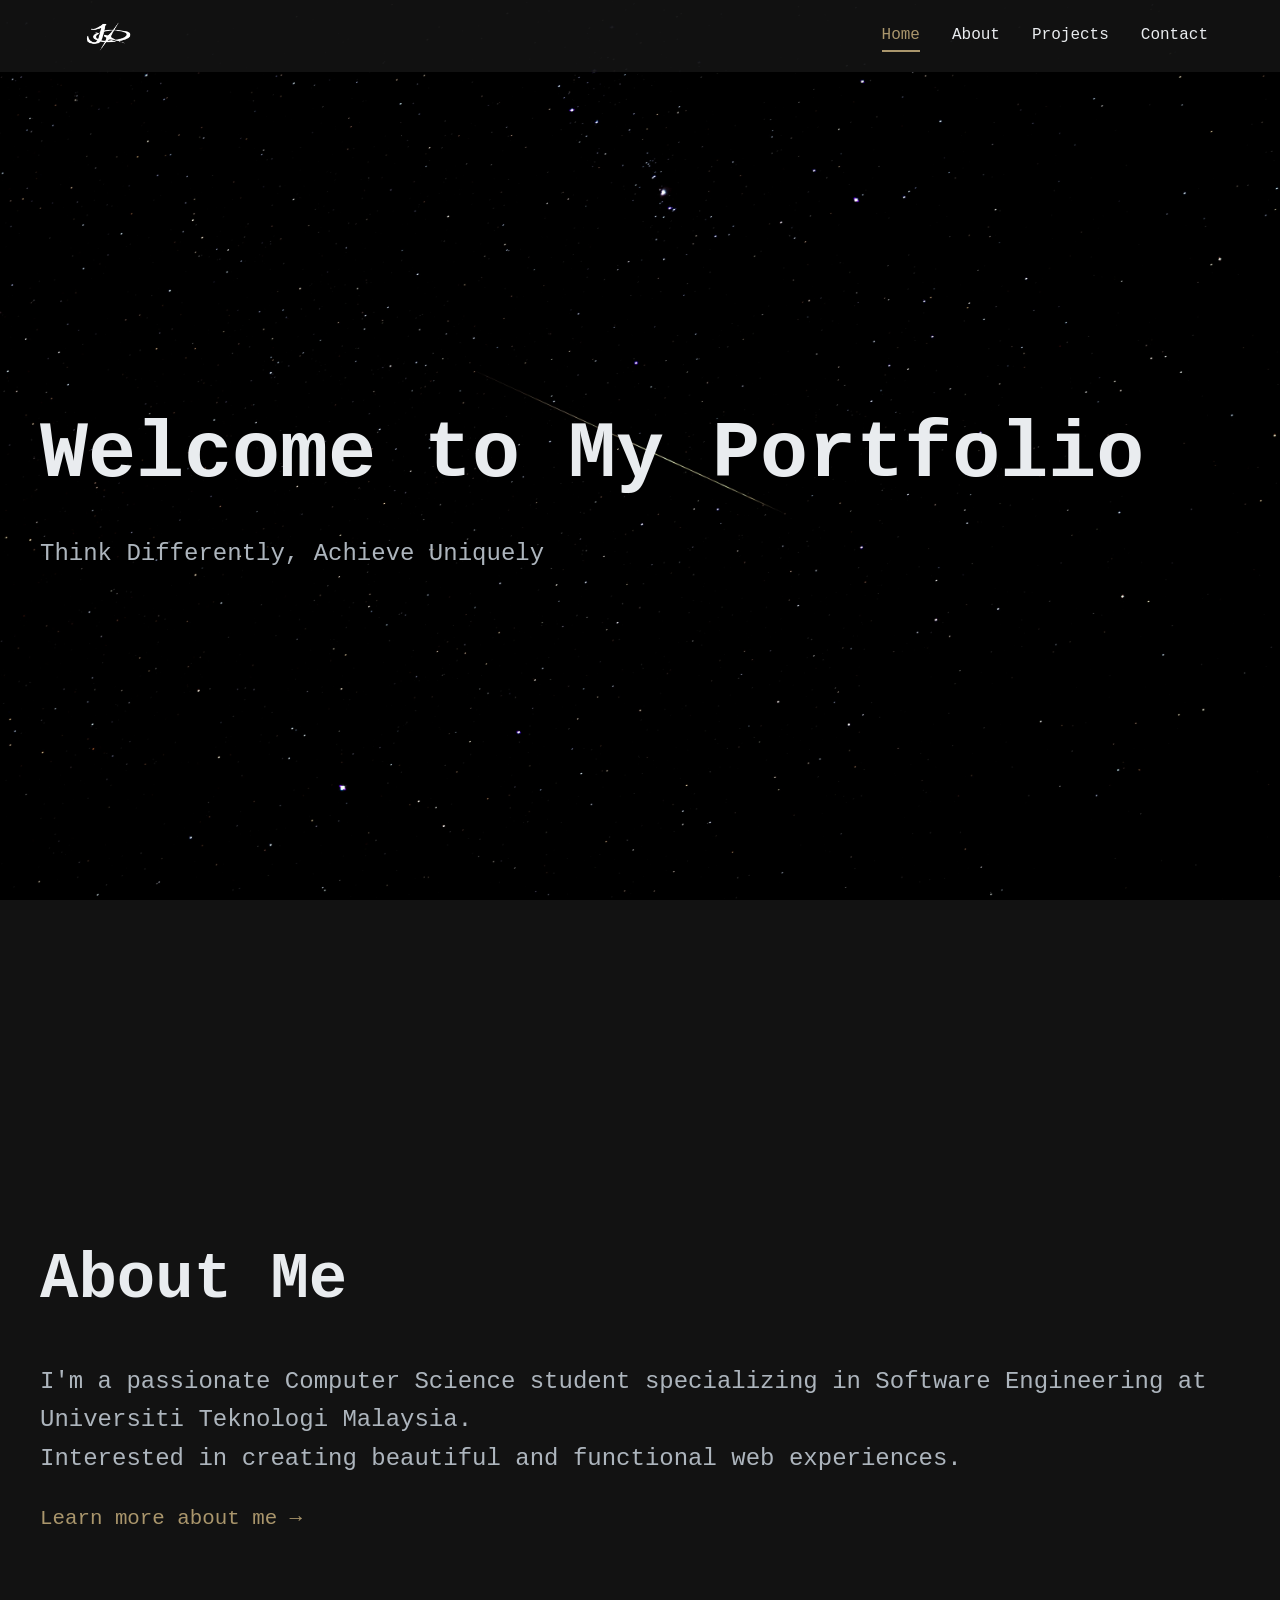
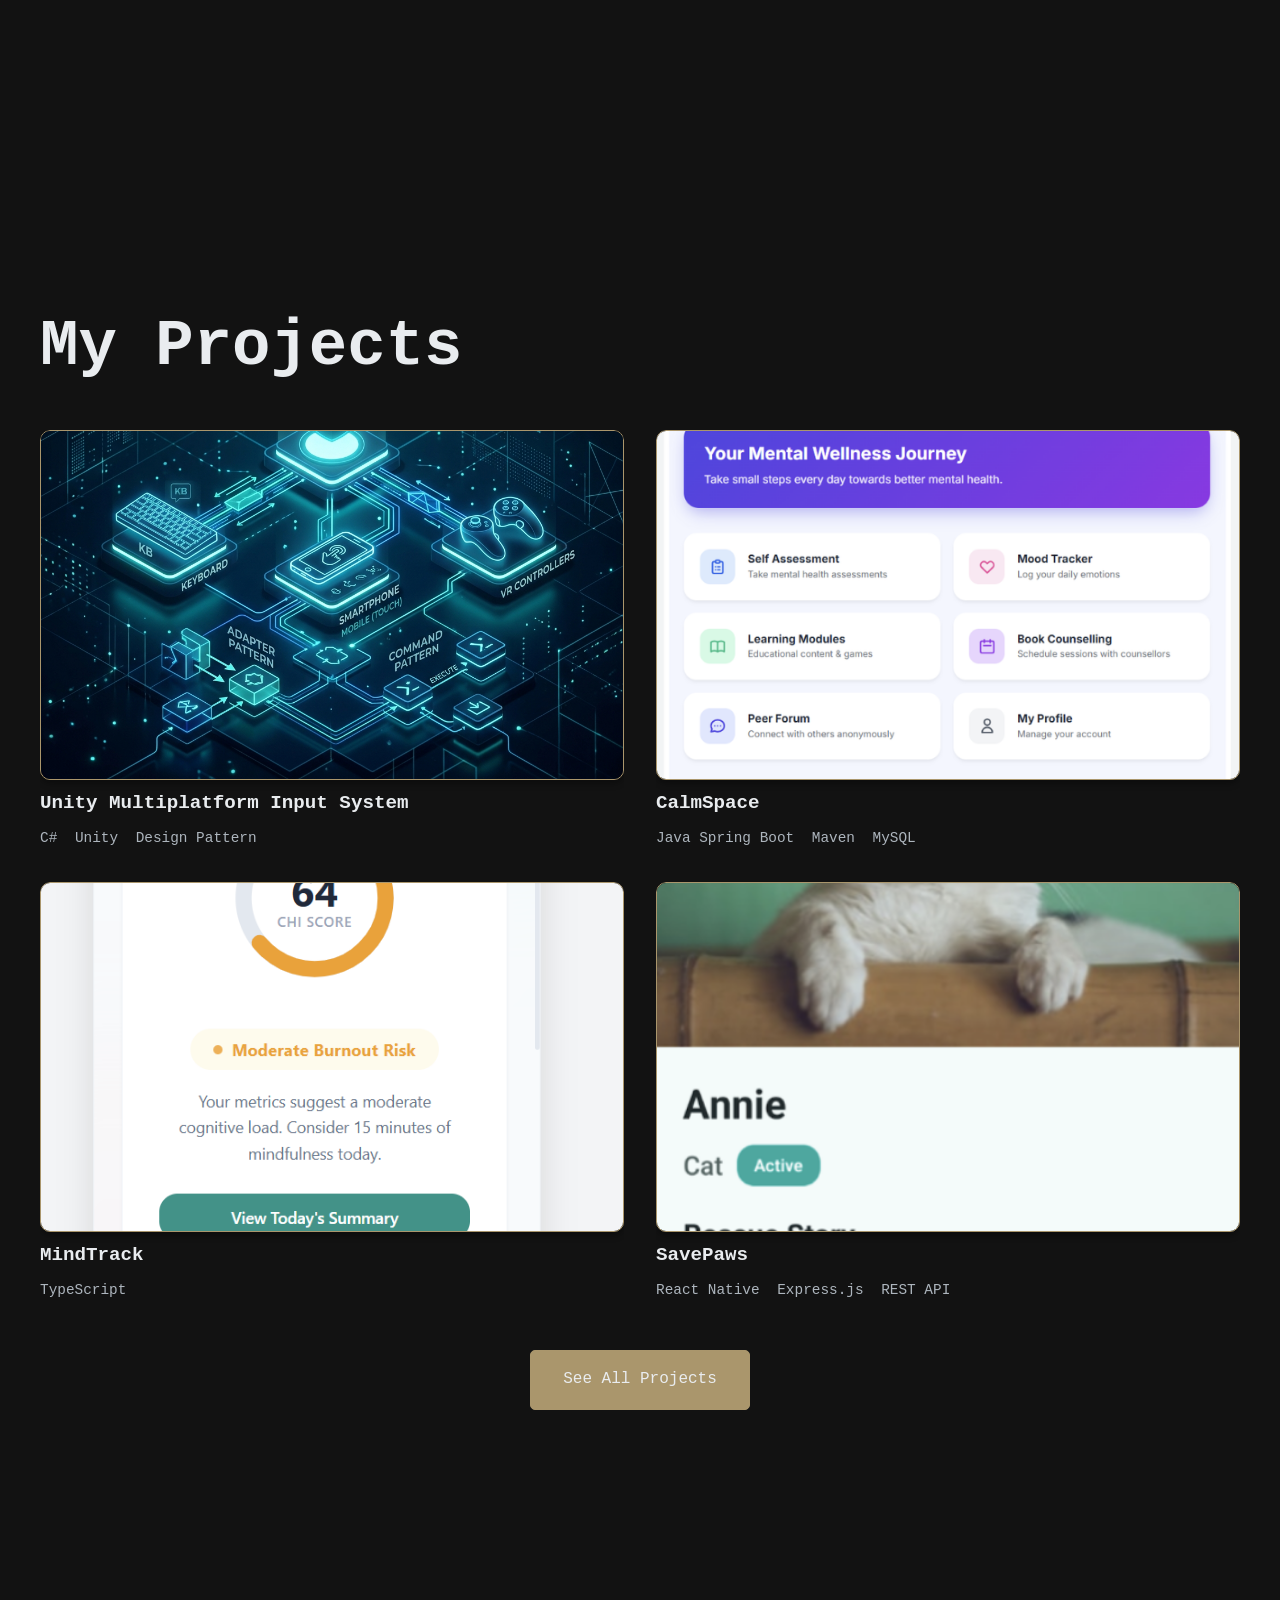
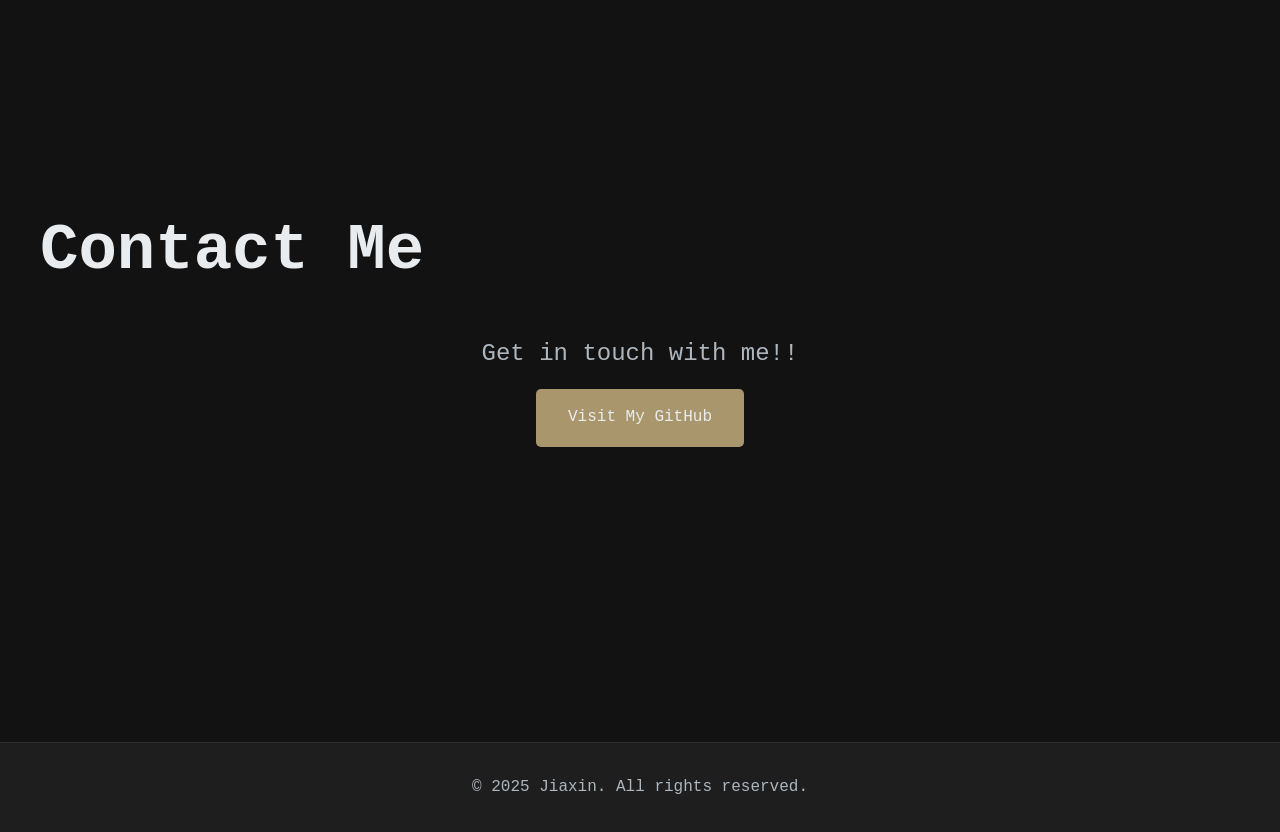
==== commit 01ad7409: "update the projects" ====
--- a/index.html
+++ b/index.html
@@ -53,49 +53,64 @@
             <div class="container">
                 <h2>My Projects</h2>
                 <div class="projects-grid">
-                    <!-- Project 1 -->
+                    <!-- Project 5 -->
                     <div class="project-item fade-in">
-                        <a href="project1.html" class="project-link" aria-label="View Project 1 Detail">
+                        <a href="project5.html" class="project-link" aria-label="View Project 5 Detail">
                             <div class="project-image-card">
-                                <img src="images/project1.webp" alt="Project 1 Image">
+                                <img src="images/project5.png" alt="Unity Multiplatform Input System Image">
                             </div>
                             <div class="project-text-content">
-                                <h3 class="project-title">DblaFence - IT Monitoring</h3>
+                                <h3 class="project-title">Unity Multiplatform Input System</h3>
                                 <div class="project-tags">
-                                    <span class="project-tag">HTML</span>
-                                    <span class="project-tag">CSS</span>
-                                    <span class="project-tag">JavaScript</span>
+                                    <span class="project-tag">C#</span>
+                                    <span class="project-tag">Unity</span>
+                                    <span class="project-tag">Design Pattern</span>
                                 </div>
                             </div>
                         </a>
                     </div>
-                    <!-- Project 2 -->
+                    <!-- Project 6 -->
                     <div class="project-item fade-in">
-                        <a href="project2.html" class="project-link" aria-label="View Project 2 Detail">
+                        <a href="project6.html" class="project-link" aria-label="View Project 6 Detail">
                             <div class="project-image-card">
-                                <img src="images/project2.webp" alt="Project 2 Image">
+                                <img src="images/project6.png" alt="CalmSpace Image">
                             </div>
                             <div class="project-text-content">
-                                <h3 class="project-title">ClubHub - UTM Event App</h3>
+                                <h3 class="project-title">CalmSpace</h3>
                                 <div class="project-tags">
-                                    <span class="project-tag">Figma</span>
-                                    <span class="project-tag">Prototype</span>
+                                    <span class="project-tag">Java Spring Boot</span>
+                                    <span class="project-tag">Maven</span>
+                                    <span class="project-tag">MySQL</span>
                                 </div>
                             </div>
                         </a>
                     </div>
-                    <!-- Project 3 -->
+                    <!-- Project 8 -->
                     <div class="project-item fade-in">
-                        <a href="project3.html" class="project-link" aria-label="View Project 3 Detail">
+                        <a href="project8.html" class="project-link" aria-label="View Project 8 Detail">
                             <div class="project-image-card">
-                                <img src="images/project3.webp" alt="Project 3 Image">
+                                <img src="images/project8.png" alt="MindTrack Image">
                             </div>
                             <div class="project-text-content">
-                                <h3 class="project-title">Smart Fridge App</h3>
+                                <h3 class="project-title">MindTrack</h3>
                                 <div class="project-tags">
-                                    <span class="project-tag">Figma</span>
-                                    <span class="project-tag">IoT</span>
-                                    <span class="project-tag">Prototype</span>
+                                    <span class="project-tag">TypeScript</span>
+                                </div>
+                            </div>
+                        </a>
+                    </div>
+                    <!-- Project 9 -->
+                    <div class="project-item fade-in">
+                        <a href="project9.html" class="project-link" aria-label="View Project 9 Detail">
+                            <div class="project-image-card">
+                                <img src="images/project9.png" alt="SavePaws Image">
+                            </div>
+                            <div class="project-text-content">
+                                <h3 class="project-title">SavePaws</h3>
+                                <div class="project-tags">
+                                    <span class="project-tag">React Native</span>
+                                    <span class="project-tag">Express.js</span>
+                                    <span class="project-tag">REST API</span>
                                 </div>
                             </div>
                         </a>
--- a/styles.css
+++ b/styles.css
@@ -17,6 +17,7 @@
     line-height: 1.6;
     color: var(--text-color);
     background-image: url('images/background.webp');
+    background-color: var(--background-color);
     background-size: cover; 
     background-repeat: no-repeat;
     background-attachment: fixed;
